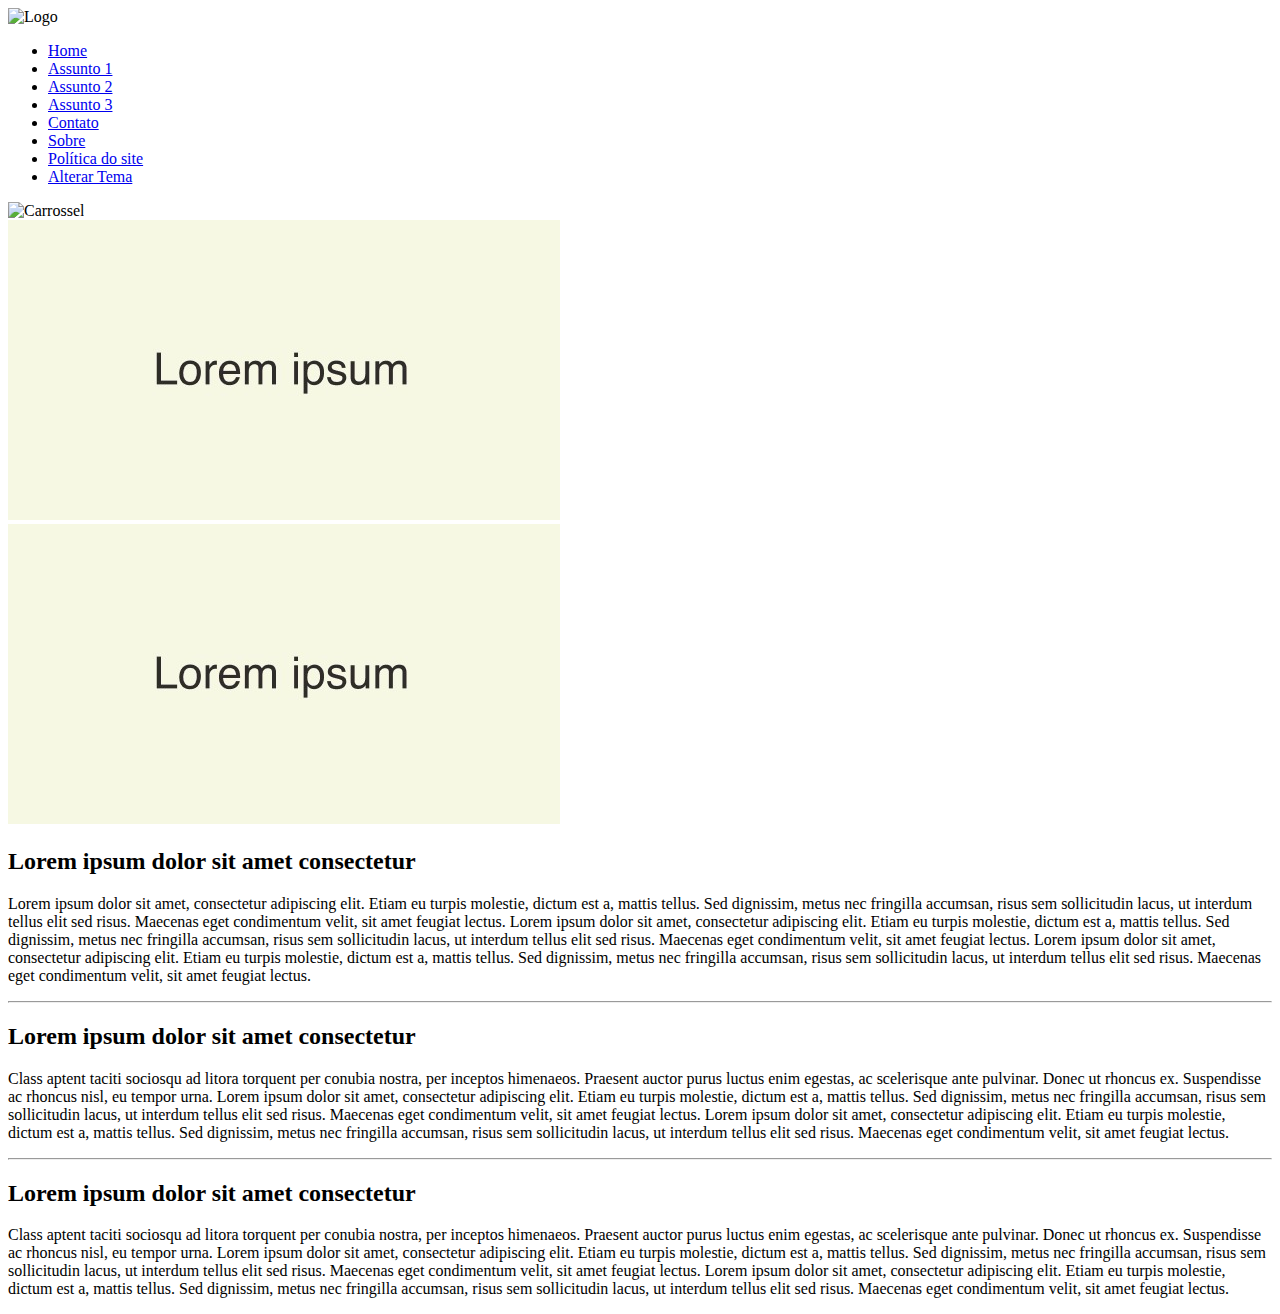
==== assunto.html @ 57b39c84 "Inserir arquivos para slider" ====
<!DOCTYPE html>
<html lang="pt-BR">

<head>
    <meta charset="UTF-8">
    <meta name="viewport" content="width=device-width, initial-scale=1.0">
    <title>Assunto</title>
    <link rel="stylesheet" href="css/reset.css">
    <link href="https://fonts.googleapis.com/css2?family=Judson:ital,wght@0,400;0,700;1,400&family=Lobster&family=Playfair+Display:ital,wght@0,400..900;1,400..900&display=swap" rel="stylesheet">
    <link rel="stylesheet" href="./css/stylesheets1.css">
    <link rel="stylesheet" href="css/menu.css">
    <link rel="stylesheet" href="css/slider.css">
    
    <script src="js/header.js"></script>
</head>

<body class="body-cont">
    <section>
        <div class="carrossel"><img src="imgs/Carrossel.png" alt="Carrossel">
        </div>

        <div class="content-cont">
            <!-- Coluna esquerda -->
            <div class="coluna-esq-cont">
                <div class="box-cont"><img src="imgs/lorem.jpeg" alt="Imagem principal"></div>
                <div class="box-cont"><img src="imgs/lorem.jpeg" alt="Imagem principal"></div>
            </div>

            <!-- Coluna direita -->
            <div class="coluna-dir-cont">
                <h2>Lorem ipsum dolor sit amet consectetur</h2>
                <p>
                    Lorem ipsum dolor sit amet, consectetur adipiscing elit. Etiam eu turpis molestie, dictum est a,
                    mattis
                    tellus.
                    Sed dignissim, metus nec fringilla accumsan, risus sem sollicitudin lacus, ut interdum tellus elit
                    sed
                    risus.
                    Maecenas eget condimentum velit, sit amet feugiat lectus.
                    Lorem ipsum dolor sit amet, consectetur adipiscing elit. Etiam eu turpis molestie, dictum est a,
                    mattis
                    tellus.
                    Sed dignissim, metus nec fringilla accumsan, risus sem sollicitudin lacus, ut interdum tellus elit
                    sed
                    risus.
                    Maecenas eget condimentum velit, sit amet feugiat lectus.
                    Lorem ipsum dolor sit amet, consectetur adipiscing elit. Etiam eu turpis molestie, dictum est a,
                    mattis
                    tellus.
                    Sed dignissim, metus nec fringilla accumsan, risus sem sollicitudin lacus, ut interdum tellus elit
                    sed
                    risus.
                    Maecenas eget condimentum velit, sit amet feugiat lectus.
                </p>

                <hr>

                <h2>Lorem ipsum dolor sit amet consectetur</h2>
                <p>
                    Class aptent taciti sociosqu ad litora torquent per conubia nostra, per inceptos himenaeos. Praesent
                    auctor purus
                    luctus enim egestas, ac scelerisque ante pulvinar. Donec ut rhoncus ex. Suspendisse ac rhoncus nisl,
                    eu
                    tempor urna.
                    Lorem ipsum dolor sit amet, consectetur adipiscing elit. Etiam eu turpis molestie, dictum est a,
                    mattis
                    tellus.
                    Sed dignissim, metus nec fringilla accumsan, risus sem sollicitudin lacus, ut interdum tellus elit
                    sed
                    risus.
                    Maecenas eget condimentum velit, sit amet feugiat lectus.
                    Lorem ipsum dolor sit amet, consectetur adipiscing elit. Etiam eu turpis molestie, dictum est a,
                    mattis
                    tellus.
                    Sed dignissim, metus nec fringilla accumsan, risus sem sollicitudin lacus, ut interdum tellus elit
                    sed
                    risus.
                    Maecenas eget condimentum velit, sit amet feugiat lectus.
                </p>
                <hr>

                <h2>Lorem ipsum dolor sit amet consectetur</h2>
                <p>
                    Class aptent taciti sociosqu ad litora torquent per conubia nostra, per inceptos himenaeos. Praesent
                    auctor purus
                    luctus enim egestas, ac scelerisque ante pulvinar. Donec ut rhoncus ex. Suspendisse ac rhoncus nisl,
                    eu
                    tempor urna.
                    Lorem ipsum dolor sit amet, consectetur adipiscing elit. Etiam eu turpis molestie, dictum est a,
                    mattis
                    tellus.
                    Sed dignissim, metus nec fringilla accumsan, risus sem sollicitudin lacus, ut interdum tellus elit
                    sed
                    risus.
                    Maecenas eget condimentum velit, sit amet feugiat lectus.
                    Lorem ipsum dolor sit amet, consectetur adipiscing elit. Etiam eu turpis molestie, dictum est a,
                    mattis
                    tellus.
                    Sed dignissim, metus nec fringilla accumsan, risus sem sollicitudin lacus, ut interdum tellus elit
                    sed
                    risus.
                    Maecenas eget condimentum velit, sit amet feugiat lectus.
                </p>
            </div>
        </div>
        </div>
    </section>

    <script src="js/slider.js"></script>
    <script src="js/script.js"></script>
</body>

</html>
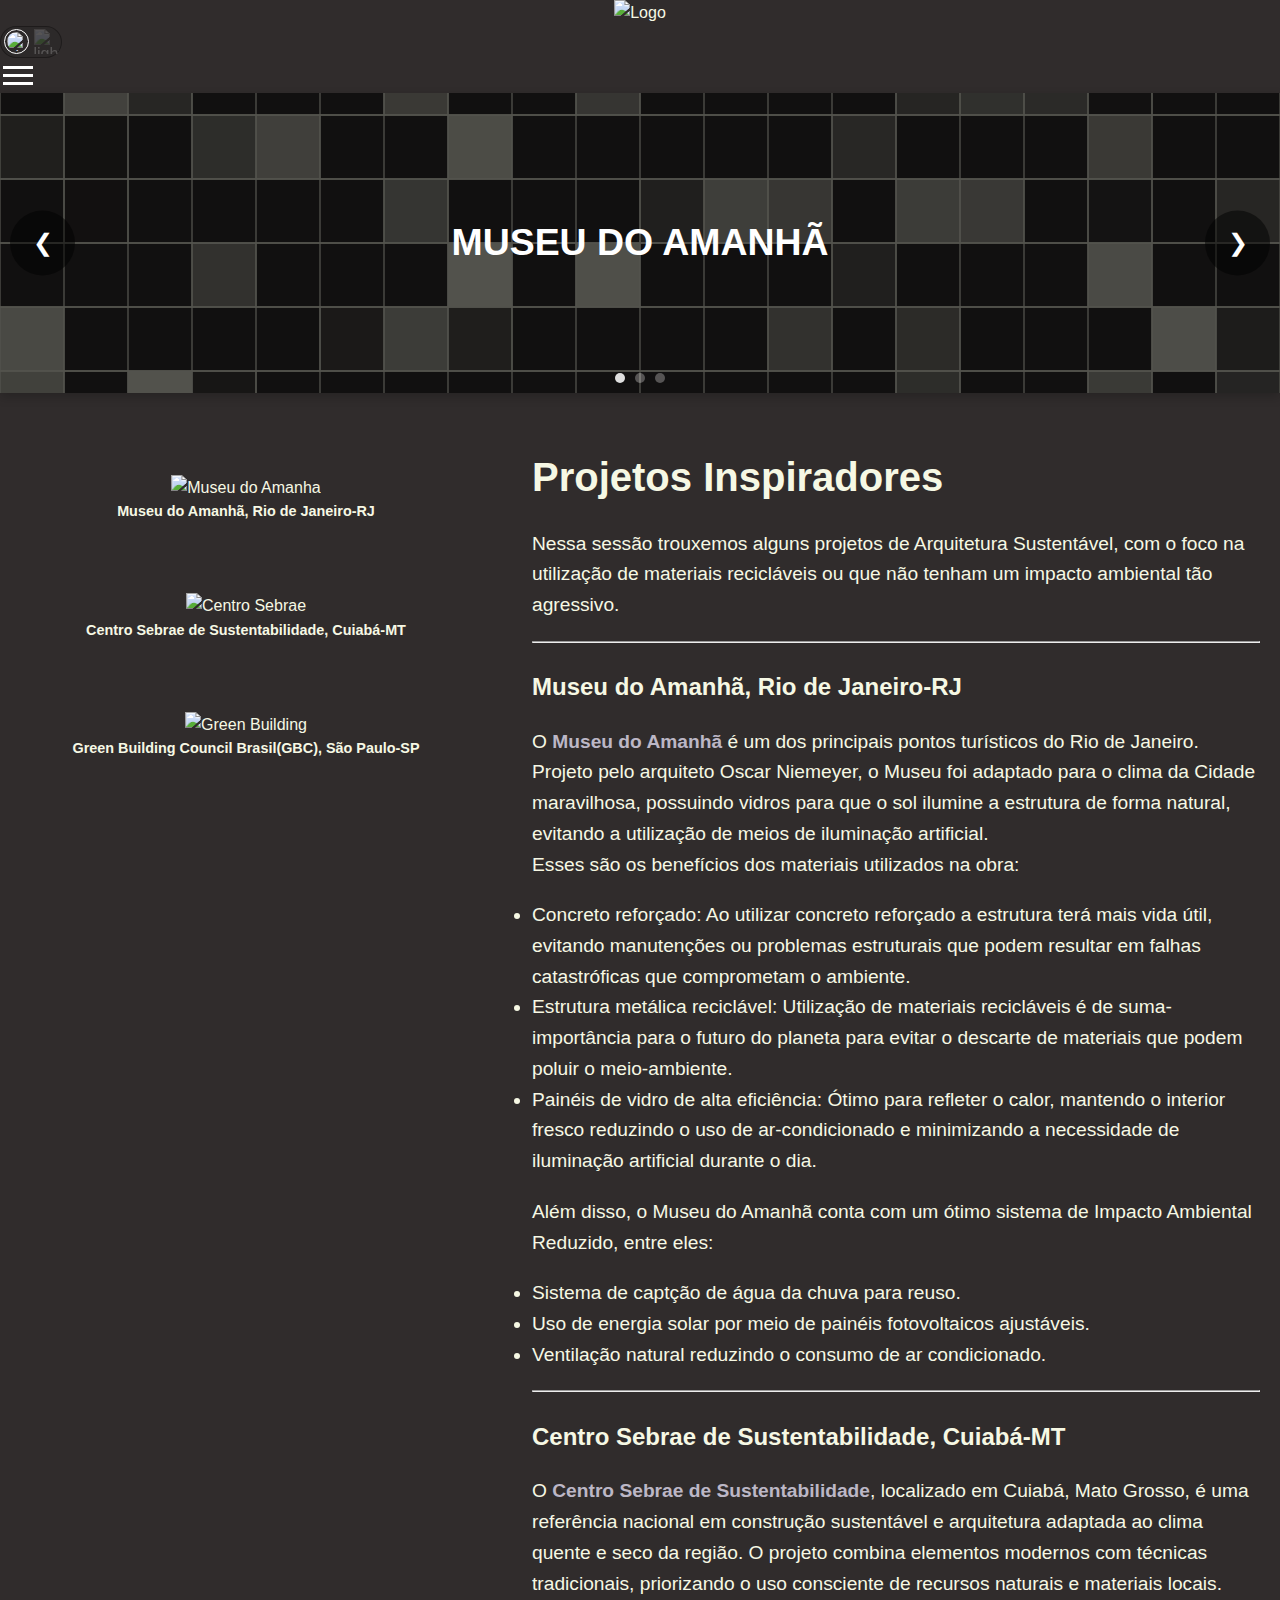
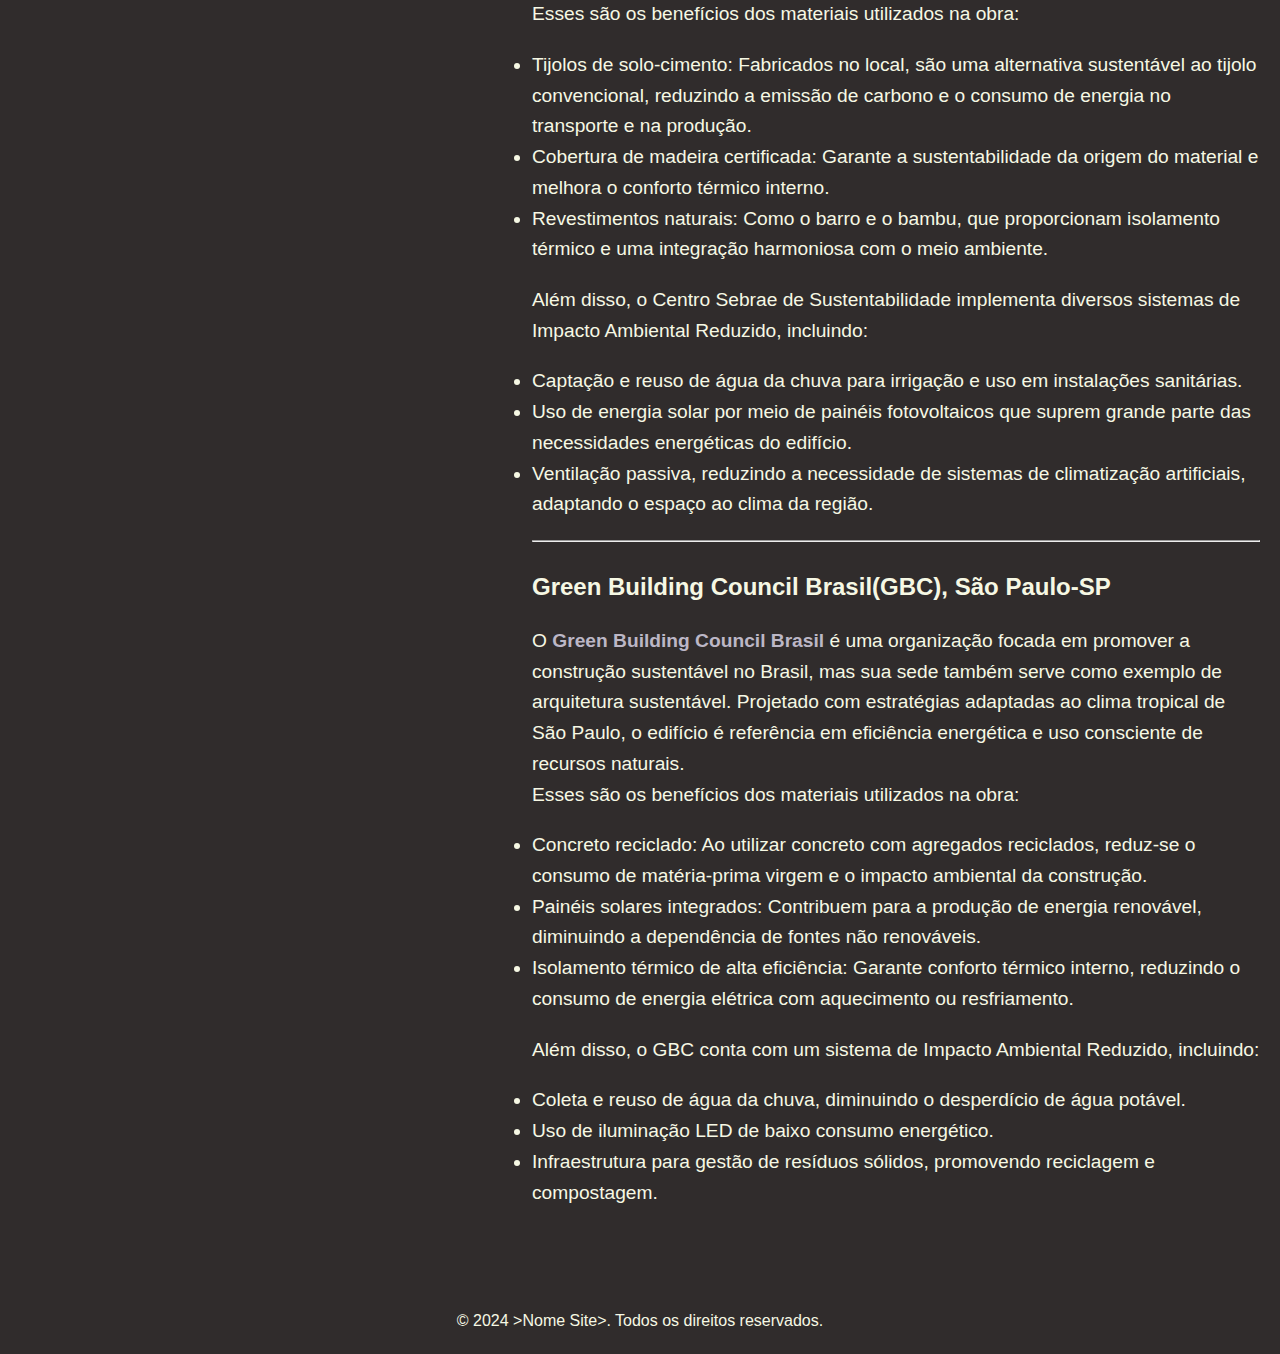
==== commit 236e094b: "ajustes slides" ====
--- a/assunto.html
+++ b/assunto.html
@@ -4,7 +4,7 @@
 <head>
     <meta charset="UTF-8">
     <meta name="viewport" content="width=device-width, initial-scale=1.0">
-    <title>Assunto</title>
+    <title>Projetos Inspiradores</title>
     <link rel="stylesheet" href="css/reset.css">
     <link href="https://fonts.googleapis.com/css2?family=Judson:ital,wght@0,400;0,700;1,400&family=Lobster&family=Playfair+Display:ital,wght@0,400..900;1,400..900&display=swap" rel="stylesheet">
     <link rel="stylesheet" href="./css/stylesheets1.css">
@@ -16,90 +16,116 @@
 
 <body class="body-cont">
     <section>
-        <div class="carrossel"><img src="imgs/Carrossel.png" alt="Carrossel">
+        <div class="slider">
+            <div class="slides">
+                <div class="slide active slide-1">
+                    <a href="#museu-amanha" class="link-slide">
+                        <h3>Museu do Amanhã</h3>
+                    </a>
+                </div>
+                <div class="slide slide-2">
+                    <a href="#centro-sebrae" class="link-slide">
+                        <h3>Centro SEBRAE</h3>
+                    </a>
+                </div>
+                <div class="slide slide-3">
+                    <a href="#green-building" class="link-slide">
+                        <h3>Green Building</h3>
+                    </a>
+                </div>
+            </div>
+            <button class="prev" onclick="prevSlide()">❮</button>
+            <button class="next" onclick="nextSlide()">❯</button>
+            <div class="dots">
+                <span class="dot active" onclick="goToSlide(0)"></span>
+                <span class="dot" onclick="goToSlide(1)"></span>
+                <span class="dot" onclick="goToSlide(2)"></span>
+            </div>
         </div>
 
         <div class="content-cont">
             <!-- Coluna esquerda -->
             <div class="coluna-esq-cont">
-                <div class="box-cont"><img src="imgs/lorem.jpeg" alt="Imagem principal"></div>
-                <div class="box-cont"><img src="imgs/lorem.jpeg" alt="Imagem principal"></div>
+                <div class="box-cont">
+                    <img src="imgs/Museu_Do_amanha.jpg" alt="Museu do Amanha">
+                    <h6>Museu do Amanhã, Rio de Janeiro-RJ</h6>
+                </div>
+
+                <div class="box-cont">
+                    <img src="imgs/centro_sebrae.png" alt="Centro Sebrae">
+                    <h6>Centro Sebrae de Sustentabilidade, Cuiabá-MT</h6>
+                </div>
+
+                <div class="box-cont">
+                    <img src="imgs/GBC_Brasil.png" alt="Green Building">
+                    <h6>Green Building Council Brasil(GBC), São Paulo-SP</h6>
+                </div>
             </div>
 
             <!-- Coluna direita -->
             <div class="coluna-dir-cont">
-                <h2>Lorem ipsum dolor sit amet consectetur</h2>
+                <h1>Projetos Inspiradores</h1>
                 <p>
-                    Lorem ipsum dolor sit amet, consectetur adipiscing elit. Etiam eu turpis molestie, dictum est a,
-                    mattis
-                    tellus.
-                    Sed dignissim, metus nec fringilla accumsan, risus sem sollicitudin lacus, ut interdum tellus elit
-                    sed
-                    risus.
-                    Maecenas eget condimentum velit, sit amet feugiat lectus.
-                    Lorem ipsum dolor sit amet, consectetur adipiscing elit. Etiam eu turpis molestie, dictum est a,
-                    mattis
-                    tellus.
-                    Sed dignissim, metus nec fringilla accumsan, risus sem sollicitudin lacus, ut interdum tellus elit
-                    sed
-                    risus.
-                    Maecenas eget condimentum velit, sit amet feugiat lectus.
-                    Lorem ipsum dolor sit amet, consectetur adipiscing elit. Etiam eu turpis molestie, dictum est a,
-                    mattis
-                    tellus.
-                    Sed dignissim, metus nec fringilla accumsan, risus sem sollicitudin lacus, ut interdum tellus elit
-                    sed
-                    risus.
-                    Maecenas eget condimentum velit, sit amet feugiat lectus.
+                    Nessa sessão trouxemos alguns projetos de Arquitetura Sustentável, com o foco na utilização de materiais recicláveis ou que não tenham um 
+                    impacto ambiental tão agressivo. 
+                    <br>
                 </p>
 
                 <hr>
+                <br>
+                <div class="ancora-espaco"  id="museu-amanha"></div>
+                <h2>Museu do Amanhã, Rio de Janeiro-RJ</h2>
+                <p>
+                    O <a href="https://museudoamanha.org.br/">Museu do Amanhã</a> é um dos principais pontos turísticos do Rio de Janeiro. Projeto pelo arquiteto Oscar Niemeyer, o Museu foi adaptado para o clima da Cidade maravilhosa,
+                    possuindo vidros para que o sol ilumine a estrutura de forma natural, evitando a utilização de meios de iluminação artificial.<br>
+                    Esses são os benefícios dos materiais utilizados na obra:
+                    <li>Concreto reforçado: Ao utilizar concreto reforçado a estrutura terá mais vida útil, evitando manutenções ou problemas estruturais que podem resultar em falhas catastróficas que comprometam o ambiente.</li>
+                    <li>Estrutura metálica reciclável: Utilização de materiais recicláveis é de suma-importância para o futuro do planeta para evitar o descarte de materiais que podem poluir o meio-ambiente.</li>
+                    <li>Painéis de vidro de alta eficiência: Ótimo para refleter o calor, mantendo o interior fresco reduzindo o uso de ar-condicionado e minimizando a necessidade de iluminação artificial durante o dia.</li>
+                </p>
+                <p>
+                    Além disso, o Museu do Amanhã conta com um ótimo sistema de Impacto Ambiental Reduzido, entre eles:
+                    <li>Sistema de captção de água da chuva para reuso.</li>
+                    <li>Uso de energia solar por meio de painéis fotovoltaicos ajustáveis.</li>
+                    <li>Ventilação natural reduzindo o consumo de ar condicionado.</li>
+                </p>
 
-                <h2>Lorem ipsum dolor sit amet consectetur</h2>
+                <hr>
+                <br>
+                <div class="ancora-espaco"  id="centro-sebrae"></div>
+                <h2>Centro Sebrae de Sustentabilidade, Cuiabá-MT</h2>
+                <p> O <a href="https://sustentabilidade.sebrae.com.br/">Centro Sebrae de Sustentabilidade</a>, localizado em Cuiabá, Mato Grosso, é uma referência nacional em construção sustentável e arquitetura adaptada ao 
+                    clima quente e seco da região. O projeto combina elementos modernos com técnicas tradicionais, priorizando o uso consciente de recursos naturais e 
+                    materiais locais.<br> 
+                    Esses são os benefícios dos materiais utilizados na obra: 
+                    <li>Tijolos de solo-cimento: Fabricados no local, são uma alternativa sustentável ao tijolo convencional, reduzindo a emissão de carbono e o consumo de energia no transporte e na produção.</li>
+                    <li>Cobertura de madeira certificada: Garante a sustentabilidade da origem do material e melhora o conforto térmico interno.</li> 
+                    <li>Revestimentos naturais: Como o barro e o bambu, que proporcionam isolamento térmico e uma integração harmoniosa com o meio ambiente.</li> 
+                    </p>
                 <p>
-                    Class aptent taciti sociosqu ad litora torquent per conubia nostra, per inceptos himenaeos. Praesent
-                    auctor purus
-                    luctus enim egestas, ac scelerisque ante pulvinar. Donec ut rhoncus ex. Suspendisse ac rhoncus nisl,
-                    eu
-                    tempor urna.
-                    Lorem ipsum dolor sit amet, consectetur adipiscing elit. Etiam eu turpis molestie, dictum est a,
-                    mattis
-                    tellus.
-                    Sed dignissim, metus nec fringilla accumsan, risus sem sollicitudin lacus, ut interdum tellus elit
-                    sed
-                    risus.
-                    Maecenas eget condimentum velit, sit amet feugiat lectus.
-                    Lorem ipsum dolor sit amet, consectetur adipiscing elit. Etiam eu turpis molestie, dictum est a,
-                    mattis
-                    tellus.
-                    Sed dignissim, metus nec fringilla accumsan, risus sem sollicitudin lacus, ut interdum tellus elit
-                    sed
-                    risus.
-                    Maecenas eget condimentum velit, sit amet feugiat lectus.
+                    Além disso, o Centro Sebrae de Sustentabilidade implementa diversos sistemas de Impacto Ambiental Reduzido, incluindo: 
+                    <li>Captação e reuso de água da chuva para irrigação e uso em instalações sanitárias.</li> 
+                    <li>Uso de energia solar por meio de painéis fotovoltaicos que suprem grande parte das necessidades energéticas do edifício.</li> 
+                    <li>Ventilação passiva, reduzindo a necessidade de sistemas de climatização artificiais, adaptando o espaço ao clima da região.</li> 
                 </p>
+
                 <hr>
-
-                <h2>Lorem ipsum dolor sit amet consectetur</h2>
+                <br>
+                <div class="ancora-espaco" id="green-building"></div>
+                <h2>Green Building Council Brasil(GBC), São Paulo-SP</h2>
+                <p> 
+                    O <a href="https://www.gbcbrasil.org.br/">Green Building Council Brasil</a> é uma organização focada em promover a construção sustentável no Brasil, mas sua sede também serve como exemplo de arquitetura sustentável. 
+                    Projetado com estratégias adaptadas ao clima tropical de São Paulo, o edifício é referência em eficiência energética e uso consciente de recursos naturais.<br> 
+                    Esses são os benefícios dos materiais utilizados na obra: 
+                    <li>Concreto reciclado: Ao utilizar concreto com agregados reciclados, reduz-se o consumo de matéria-prima virgem e o impacto ambiental da construção.</li> 
+                    <li>Painéis solares integrados: Contribuem para a produção de energia renovável, diminuindo a dependência de fontes não renováveis.</li>
+                    <li>Isolamento térmico de alta eficiência: Garante conforto térmico interno, reduzindo o consumo de energia elétrica com aquecimento ou resfriamento.</li>
+                </p>
                 <p>
-                    Class aptent taciti sociosqu ad litora torquent per conubia nostra, per inceptos himenaeos. Praesent
-                    auctor purus
-                    luctus enim egestas, ac scelerisque ante pulvinar. Donec ut rhoncus ex. Suspendisse ac rhoncus nisl,
-                    eu
-                    tempor urna.
-                    Lorem ipsum dolor sit amet, consectetur adipiscing elit. Etiam eu turpis molestie, dictum est a,
-                    mattis
-                    tellus.
-                    Sed dignissim, metus nec fringilla accumsan, risus sem sollicitudin lacus, ut interdum tellus elit
-                    sed
-                    risus.
-                    Maecenas eget condimentum velit, sit amet feugiat lectus.
-                    Lorem ipsum dolor sit amet, consectetur adipiscing elit. Etiam eu turpis molestie, dictum est a,
-                    mattis
-                    tellus.
-                    Sed dignissim, metus nec fringilla accumsan, risus sem sollicitudin lacus, ut interdum tellus elit
-                    sed
-                    risus.
-                    Maecenas eget condimentum velit, sit amet feugiat lectus.
+                    Além disso, o GBC conta com um sistema de Impacto Ambiental Reduzido, incluindo: 
+                    <li>Coleta e reuso de água da chuva, diminuindo o desperdício de água potável.</li>
+                    <li>Uso de iluminação LED de baixo consumo energético.</li>
+                    <li>Infraestrutura para gestão de resíduos sólidos, promovendo reciclagem e compostagem.</li> 
                 </p>
             </div>
         </div>
@@ -110,4 +136,8 @@
     <script src="js/script.js"></script>
 </body>
 
+<footer>
+    <p>&copy; 2024 >Nome Site>. Todos os direitos reservados.</p>
+</footer>
+
 </html>--- a/css/stylesheets1.css
+++ b/css/stylesheets1.css
@@ -0,0 +1,447 @@
+* {
+    margin: 0;
+    padding: 0;
+    box-sizing: border-box;
+}
+
+/* Corpo e tipografia */
+body {
+    font-family: Helvetica, Arial, sans-serif;
+    line-height: 1.6;
+    color: #f6f8e4;
+    background-color: #302c2c;
+    transition: background-color 0.3s, color 0.3s;
+}
+
+h1 {
+  font-weight: bold;
+  font-size: 2rem;
+}
+
+
+small {
+  font-weight: 400;
+  font-size: 20px;
+}
+
+
+
+
+/* Sessão principal */
+.main-content {
+    display: flex;
+    justify-content: space-between;
+    padding: 40px;
+    gap: 20px;
+}
+
+.main-content .left-section iframe {
+  width: 100%;
+  height: 500px;
+  max-width: 1000px;
+}
+
+.main-content .left-section{
+  flex: 1;
+}
+
+.main-content .right-section {
+  max-width: 600px;
+  flex: 1;
+  padding-left: 20px;
+  margin-right: 50px;
+
+}
+
+.main-content h1 {
+    font-size: 2.5rem;
+    margin-bottom: 20px;
+}
+
+.main-content hr {
+    margin: 20px 0;
+    border: 1px solid #ddd;
+}
+
+.main-content p {
+    font-size: 1.2rem;
+    line-height: 1.6;
+}
+
+/* Sessão abaixo da principal */
+.additional-content {
+  display: flex;
+  flex-direction: column;
+  gap: 20px;
+  padding: 20px;
+}
+
+.upper-row,
+.lower-row {
+  display: flex;
+  gap: 20px;
+  width: 100%;
+}
+
+/* Proportions: Left column is smaller, Right column is 1.8x the width */
+.upper-left-column,
+.lower-left-column {
+  flex: 1;
+}
+
+.upper-right-column,
+.lower-right-column {
+  flex: 1.8;
+}
+
+/* Heights: Lower is 1.6x the height of the upper */
+.upper-left-column,
+.upper-right-column {
+  height: 35%; /* Define a base height */
+}
+
+.lower-left-column,
+.lower-right-column {
+  height: 56%; /* 1.6x the height of the upper */
+}
+
+/* Content Styling */
+.upper-left-column p,
+.lower-left-column p,
+.lower-right-column p {
+  text-align: justify;
+  line-height: 1.5;
+  padding: 10px;
+}
+
+.upper-right-column img,
+.lower-left-column img,
+.lower-right-column img {
+  width: 100%;
+  height: auto;
+  margin-bottom: 10px;
+}
+
+/* Rodapé */
+footer {
+    background-color: #302c2c;
+    color: #f6f8e4;
+    text-align: center;
+    padding: 20px;
+    margin-top: 40px;
+}
+
+/* Responsividade */
+
+  @media screen and (max-width: 768px) {
+    .main-content {
+        flex-direction: column;
+        padding: 20px;
+    }
+
+    .main-content .left-section iframe {
+        height: 300px;
+    }
+
+    .main-content .right-section {
+        margin-left: 0;
+        margin-right: 0;
+    }
+
+    .additional-content {
+        flex-direction: column;
+        padding: 20px;
+    }
+
+    .additional-content .left-column,
+    .additional-content .right-column {
+        width: 100%;
+        margin-bottom: 20px;
+    }
+}
+
+/* ------------------- ESTRUTURA Páginas de info -------------------------- */
+
+.body-info {
+    line-height: 1.6;
+    transition: background-color 0.3s, color 0.3s;
+    margin: 0;
+    font-family: Helvetica, Arial, sans-serif;
+    background-color: #302c2c;
+    justify-content: center;
+    align-items: center;
+    /* min-height: 100vh; */
+  }
+
+.container-info {
+    display: flex;
+    flex-direction: column;
+    justify-content: center;
+    width: 80%;
+    max-width: 600px;
+    min-height: calc(100vh - 150px);
+    margin: 50px auto;
+    overflow: hidden;
+  }
+  
+  .header-info {
+    background-color: #32523C;
+    color: white;
+    padding: 20px;
+    text-align: center;
+  }
+  
+  .content-info {
+    padding: 20px;
+    font-size: 16px;
+    line-height: 1.5;
+    color: #302c2c;
+    background-color: #BCB7C6;
+    box-shadow: 0 4px 6px rgba(0, 0, 0, 0.3);
+  }
+  .content-info h2 {
+    margin-top: 0;
+  }
+  .content-info h3 {
+    margin-top: 0;
+  }
+
+  form {
+    display: flex;
+    flex-direction: column;
+  }
+
+  label {
+    margin: 10px 0 5px;
+    font-weight: bold;
+  }
+
+  input, textarea {
+    width: 100%;
+    padding: 10px;
+    margin-bottom: 15px;
+    border: 1px solid #000000;
+    font-size: 14px;
+  }
+
+  textarea {
+    resize: vertical;
+    min-height: 100px;
+  }
+
+  button {
+    background-color: #32523C;
+    color: white;
+    padding: 10px;
+    border: none;
+    font-size: 16px;
+    cursor: pointer;
+  }
+
+  button:hover {
+    background-color: #444;
+  }
+
+ /* ------------- ESTRUTURA PÁGINAS DE ASSUNTO/CONTEUDO ------------------*/
+
+ .body-cont {
+    font-family: Helvetica, Arial, sans-serif;
+    line-height: 1.6;
+    color: #f6f8e4;
+    background-color: #302c2c;
+    transition: background-color 0.3s, color 0.3s;
+    margin: 0;
+    padding: 0;
+    justify-content: center;
+    align-items: center; 
+    min-height: 100vh;
+}
+  .container-cont {
+    width: 90%;
+    max-width: 1200px;
+    margin: 0;
+  }
+  
+  .carrossel {
+    width: 100%;
+    height: 400px;
+    margin-bottom: 20px;
+    overflow: hidden; 
+    display: flex;
+    justify-content: center;
+    align-items: center;
+  }
+  
+  .carrossel img {
+    width: 100%;
+    height: 100%;
+    object-fit: cover; 
+    display: block; 
+    margin-left: 5%;
+    margin-right: 5%;
+}
+  .content-cont {
+    display: flex;
+    gap: 20px;
+  }
+  
+  /* Coluna esquerda */
+  .coluna-esq-cont {
+    margin-left: 5%;
+    margin-right: 5%;
+    flex: 1;
+    display: flex;
+    flex-direction: column;
+    gap: 20px;
+  }
+  
+  .box-cont {
+    text-align: center;
+  }
+
+  .box-cont img {
+    max-width: 100%;
+
+}
+  
+  /* Coluna direita */
+  .coluna-dir-cont {
+    flex: 2;
+    background-color: #302c2c;
+    padding: 20px;
+  }
+  
+  .coluna-dir-cont h2 {
+    color: #f6f8e4;
+  }
+  
+  .coluna-dir-cont p {
+    color: #f6f8e4;
+    line-height: 1.6;
+    margin-top: 20px;
+    margin-bottom: 20px;
+  }
+
+  /* ESTILIZAÇÃO Páginas de Assunto */
+
+  .coluna-esq-cont img{
+    margin-top: 50px;
+    height: 450px;
+    
+  }
+
+  .coluna-esq-cont h6{
+    font-size: 0.9em;
+  }
+
+  .coluna-dir-cont h1{
+    font-size: 2.5em;
+    font-weight: bold;
+  }
+
+  .coluna-dir-cont h2{
+    font-size: 1.5em;
+    font-weight: bold;
+  }
+
+  .coluna-dir-cont h3{
+    font-size: 1.3em;
+    font-weight: bold;
+  }
+
+  .coluna-dir-cont p{
+    font-size: 1.2em;
+  }
+
+  .coluna-dir-cont a,
+  .coluna-esq-cont a{
+    color: #BCB7C6;
+    font-weight: bold; 
+  }
+
+  .coluna-dir-cont li{
+    font-size: 1.2em;
+    list-style-type: disc;
+
+  }
+
+  /* ESTILIZAÇÃO DA TABELA NA PÁGINA DE TECNOLOGIA SUSTENTAVEL */
+
+  .sustainable-tech-table {
+    width: 100%;
+    border-collapse: collapse;
+    font-family: Arial, sans-serif;
+    text-align: left;
+    margin: 20px 0;
+    background-color: #302c2c;
+    color: #f6f8e4;
+}
+
+  .sustainable-tech-table thead th {
+    background-color: #32523C;
+    color: #f6f8e4;
+    padding: 12px;
+    font-weight: bold;
+    border-bottom: 2px solid #ddd;
+}
+
+  .sustainable-tech-table tbody td {
+    padding: 10px;
+    border-bottom: 1px solid #ddd;
+}
+
+  .sustainable-tech-table tbody tr:nth-child(even) {
+    background-color: #444;
+}
+
+  .sustainable-tech-table tbody tr:hover {
+    background-color: #555;
+}
+
+/* responsividade */
+
+@media (max-width: 768px) {
+  .content-cont {
+    flex-direction: column;
+    gap: 10px;
+  }
+
+  .carrossel img {
+    width: 100%;
+    height: auto;
+  }
+
+  .coluna-esq-cont, .coluna-dir-cont {
+    flex: 1;
+  }
+
+  .coluna-esq-cont img {
+    width: 100%;
+    height: auto;
+  }
+}
+
+@media (max-width: 480px) {
+  .coluna-dir-cont h1 {
+    font-size: 1.8em;
+  }
+
+  .coluna-dir-cont h2 {
+    font-size: 1.2em;
+  }
+
+  .coluna-dir-cont p {
+    font-size: 1em;
+  }
+
+  .coluna-esq-cont img {
+    height: 300px; /* Ajuste a altura da imagem em telas menores */
+  }
+}
+
+.ancora-espaco{
+  position: relative;
+  top:-100px;
+  height: 0;
+  visibility: hidden;
+}--- a/css/menu.css
+++ b/css/menu.css
@@ -0,0 +1,231 @@
+*{
+    text-decoration: none;
+    list-style: none;
+}
+html{
+    overflow-x: hidden !important;
+    scroll-padding-top: 100px !important;
+}
+:root{
+    --branco: #f6f8e4;
+    --preto: #302c2c;
+}
+.header{
+    display: flex;
+    justify-content: space-between;
+    align-items: center;
+    background-color: var(--preto);
+}
+.menu{
+    background-color: var(--preto);
+    background-size:cover;
+    background-position: center;;
+    display: flex;
+    opacity: 0 !important;
+    pointer-events:none;
+    justify-content: center;
+    align-items: center;
+    position: absolute;
+    left:0;
+    top:0;
+    width: 100vw;
+    height: 100vh;
+    max-width: 100%;
+    padding:3rem;
+    transition: .5s ease;
+    z-index: 9999;
+}
+.menu::before{
+    content: '';
+    position: absolute;
+    top:0;
+    left:0;
+    width: inherit;
+    height: inherit;
+    background:url(https://images.unsplash.com/photo-1491895200222-0fc4a4c35e18?q=80&w=1974&auto=format&fit=crop&ixlib=rb-4.0.3&ixid=M3wxMjA3fDB8MHxwaG90by1wYWdlfHx8fGVufDB8fHx8fA%3D%3D);
+    z-index: 99998 !important;
+    opacity: 0.1;
+}
+.menu ul{
+    display: flex;
+    flex-direction: column;
+    align-items: center;
+    width: 100%;
+    z-index: 99999;
+}
+.menu ul li a{
+    /* position: absolute; */
+    top:0; 
+    left:0;
+    font-family: "Helvetica", sans-serif;
+    font-weight: 600;
+    font-size:2rem;
+    text-align: center;
+    text-transform: uppercase;
+    transition: .5s ease;
+    color: var(--branco);
+}
+.menu ul li a:hover{
+    transform:scale(1.2);
+}
+.menu ul li{
+    display: flex;
+    max-width: 500px;
+    white-space: nowrap;
+    position: relative;
+}
+.menu ul li a::before{
+    content: '';
+    position: absolute;
+    left:-25px;
+    top:calc(50% - 2px);
+    width: 5px;
+    height: 5px;
+    border-radius:5px;
+    background:transparent;
+    transition: .5s ease-in-out;
+}
+.menu ul li:hover a::before{
+    background-color: white;
+    width:2px;
+    height: 100%;
+    border-radius:30px;
+    left:-10px;
+    top: 0;
+}
+.logo{
+    display: flex;
+    justify-content: center;
+    align-items: center;
+}
+.nome-logo{
+    text-transform: uppercase;
+    font-size:20px;
+    color:var(--preto);
+    padding:5px 10px;
+    background-color: var(--branco);
+    line-height: 20px;
+    margin-left:5px
+  }
+
+.header a{
+    color: var(--white)
+}
+.switch-logo{
+    background:var(--preto);
+    color: var(--white);
+}
+.toggle-menu{
+    display: flex;
+    flex-direction: column;
+    justify-content: center;
+    gap:5px;
+    align-items: center;
+    /* position: absolute; */
+    top:calc(17px);
+    right:50px;
+    cursor: pointer;
+    height:35px;
+    width:35px;
+    z-index: 99999;
+}
+.visible-menu{
+    
+    pointer-events: initial;
+    opacity: 1 !important
+}
+.bar{
+    position: relative;
+    width:30px;
+    height: 3px;
+    background-color: white;
+    transition:.5s ease
+}
+.middle-bar{
+    background:transparent !important
+}
+.top-bar{
+    position: absolute;
+    transform: rotate(45deg);
+    
+}
+.bottom-bar{
+    position: absolute;
+    transform: rotate(-45deg);
+    
+}
+.toggle_icon{
+    background:#ffffff22;
+    border-radius:100%;
+    width:50px;
+    height: 50px;;
+}
+.header{
+    padding: 1rem 3rem !important;
+    box-sizing: border-box;
+}
+.header nav{
+    display: flex;
+    gap: 1rem;
+}
+.fixed-height{
+    display: none;
+    height: 150px;
+    background-color: tomato;;
+}
+.sticky-header{
+    position:fixed;
+    width:100%;
+    top: 0;
+    transition:0s;
+}
+.theme-switch{
+    width: 30px;
+    height :30px;
+    border: 50%;
+    padding:15px 30px;
+    background-color: #00000011;
+    display: flex;
+    justify-content: center;
+    align-items: center;
+    gap: 5px;;
+    /* position: absolute; */
+    top:calc(18px);
+    right:125px;
+    border:1px solid #00000055;
+    border-radius:20px;
+}
+.night-mode, .light-mode{
+    transition: .5s ease;
+}
+.theme-active.night-mode{
+    border:1px solid white;
+    border-radius:100%;
+    opacity: 1;
+    padding:2px;
+}
+.theme-active.light-mode{
+    background:var(--preto);
+    border-radius:100%;
+    padding:2px
+}
+.theme-desactive.night-mode{
+    filter: brightness(0) saturate(100%) invert(0%) sepia(14%) saturate(904%) hue-rotate(8deg) brightness(91%) contrast(103%);
+    opacity: 0.2;
+}
+.theme-desactive.light-mode{
+    opacity: 0.2;
+}
+.menu .footer-menu{
+    display: flex;
+    flex-direction: row;
+    justify-content: center;
+    gap: 2rem;
+    position: absolute;
+    bottom:25px;
+    border-top:1px solid var(--branco)
+}
+.menu .footer-menu a{
+    margin-top:25px;
+    font-size:1rem
+}--- a/css/slider.css
+++ b/css/slider.css
@@ -0,0 +1,117 @@
+
+.slider {
+    position: relative;
+    height: 300px;
+    margin: 0 auto;
+    margin-bottom:2rem;
+    overflow: hidden;
+    box-shadow: 0 4px 10px rgba(0, 0, 0, 0.2);
+}
+
+.slides {
+    display: flex;
+    align-items: center;
+    height: inherit;
+    margin: 0 auto;
+    transition: transform 0.5s ease-in-out;
+}
+.link-slide{
+    display: flex;
+    justify-content: center;
+    align-items: center;
+    position: relative;
+    width: 100%;
+    height: 100%;
+    color: white;
+    text-transform: uppercase;
+    font-weight: 600;
+    z-index: 2;
+}
+.slide::before{
+    content: '';
+    position: absolute;
+    width: 100%;
+    height: 100%;
+    background-size: cover;
+    background-position: center center;
+    background-repeat: repeat;
+    background-image: url("data:image/svg+xml;utf8,%3Csvg viewBox=%220 0 2000 1400%22 xmlns=%22http:%2F%2Fwww.w3.org%2F2000%2Fsvg%22%3E%3Cmask id=%22b%22 x=%220%22 y=%220%22 width=%222000%22 height=%221400%22%3E%3Cpath fill=%22url(%23a)%22 d=%22M0 0h2000v1400H0z%22%2F%3E%3C%2Fmask%3E%3Cpath fill=%22rgba(48%2C45%2C45%2C0.5)%22 d=%22M0 0h2000v1400H0z%22%2F%3E%3Cg style=%22transform-origin:center center%22 stroke=%22%23f5f7e4%22 stroke-width=%222%22 mask=%22url(%23b)%22%3E%3Cpath fill=%22none%22 d=%22M0 0h100v100H0zM100 0h100v100H100z%22%2F%3E%3Cpath fill=%22%23f5f7e4cb%22 d=%22M200 0h100v100H200z%22%2F%3E%3Cpath fill=%22none%22 d=%22M300 0h100v100H300zM400 0h100v100H400zM500 0h100v100H500zM600 0h100v100H600zM700 0h100v100H700z%22%2F%3E%3Cpath fill=%22%23f5f7e4f0%22 d=%22M800 0h100v100H800z%22%2F%3E%3Cpath fill=%22%23f5f7e40f%22 d=%22M900 0h100v100H900z%22%2F%3E%3Cpath fill=%22none%22 d=%22M1000 0h100v100h-100z%22%2F%3E%3Cpath fill=%22%23f5f7e438%22 d=%22M1100 0h100v100h-100z%22%2F%3E%3Cpath fill=%22none%22 d=%22M1200 0h100v100h-100zM1300 0h100v100h-100z%22%2F%3E%3Cpath fill=%22%23f5f7e4f4%22 d=%22M1400 0h100v100h-100z%22%2F%3E%3Cpath fill=%22none%22 d=%22M1500 0h100v100h-100zM1600 0h100v100h-100zM1700 0h100v100h-100z%22%2F%3E%3Cpath fill=%22%23f5f7e4d9%22 d=%22M1800 0h100v100h-100z%22%2F%3E%3Cpath fill=%22none%22 d=%22M1900 0h100v100h-100zM0 100h100v100H0zM100 100h100v100H100zM200 100h100v100H200zM300 100h100v100H300zM400 100h100v100H400z%22%2F%3E%3Cpath fill=%22%23f5f7e42a%22 d=%22M500 100h100v100H500z%22%2F%3E%3Cpath fill=%22%23f5f7e4bc%22 d=%22M600 100h100v100H600z%22%2F%3E%3Cpath fill=%22%23f5f7e44f%22 d=%22M700 100h100v100H700z%22%2F%3E%3Cpath fill=%22none%22 d=%22M800 100h100v100H800z%22%2F%3E%3Cpath fill=%22%23f5f7e41c%22 d=%22M900 100h100v100H900z%22%2F%3E%3Cpath fill=%22%23f5f7e4d7%22 d=%22M1000 100h100v100h-100z%22%2F%3E%3Cpath fill=%22%23f5f7e4cc%22 d=%22M1100 100h100v100h-100z%22%2F%3E%3Cpath fill=%22%23f5f7e4aa%22 d=%22M1200 100h100v100h-100z%22%2F%3E%3Cpath fill=%22%23f5f7e4d1%22 d=%22M1300 100h100v100h-100z%22%2F%3E%3Cpath fill=%22none%22 d=%22M1400 100h100v100h-100zM1500 100h100v100h-100z%22%2F%3E%3Cpath fill=%22%23f5f7e461%22 d=%22M1600 100h100v100h-100z%22%2F%3E%3Cpath fill=%22none%22 d=%22M1700 100h100v100h-100zM1800 100h100v100h-100zM1900 100h100v100h-100zM0 200h100v100H0zM100 200h100v100H100zM200 200h100v100H200zM300 200h100v100H300zM400 200h100v100H400z%22%2F%3E%3Cpath fill=%22%23f5f7e43a%22 d=%22M500 200h100v100H500z%22%2F%3E%3Cpath fill=%22none%22 d=%22M600 200h100v100H600zM700 200h100v100H700zM800 200h100v100H800z%22%2F%3E%3Cpath fill=%22%23f5f7e474%22 d=%22M900 200h100v100H900z%22%2F%3E%3Cpath fill=%22none%22 d=%22M1000 200h100v100h-100zM1100 200h100v100h-100z%22%2F%3E%3Cpath fill=%22%23f5f7e44a%22 d=%22M1200 200h100v100h-100z%22%2F%3E%3Cpath fill=%22none%22 d=%22M1300 200h100v100h-100zM1400 200h100v100h-100zM1500 200h100v100h-100z%22%2F%3E%3Cpath fill=%22%23f5f7e4ca%22 d=%22M1600 200h100v100h-100z%22%2F%3E%3Cpath fill=%22none%22 d=%22M1700 200h100v100h-100z%22%2F%3E%3Cpath fill=%22%23f5f7e40e%22 d=%22M1800 200h100v100h-100z%22%2F%3E%3Cpath fill=%22%23f5f7e474%22 d=%22M1900 200h100v100h-100z%22%2F%3E%3Cpath fill=%22none%22 d=%22M0 300h100v100H0z%22%2F%3E%3Cpath fill=%22%23f5f7e47b%22 d=%22M100 300h100v100H100z%22%2F%3E%3Cpath fill=%22none%22 d=%22M200 300h100v100H200z%22%2F%3E%3Cpath fill=%22%23f5f7e4cb%22 d=%22M300 300h100v100H300z%22%2F%3E%3Cpath fill=%22%23f5f7e40f%22 d=%22M400 300h100v100H400z%22%2F%3E%3Cpath fill=%22none%22 d=%22M500 300h100v100H500z%22%2F%3E%3Cpath fill=%22%23f5f7e4fd%22 d=%22M600 300h100v100H600z%22%2F%3E%3Cpath fill=%22none%22 d=%22M700 300h100v100H700zM800 300h100v100H800zM900 300h100v100H900zM1000 300h100v100h-100z%22%2F%3E%3Cpath fill=%22%23f5f7e4dc%22 d=%22M1100 300h100v100h-100z%22%2F%3E%3Cpath fill=%22none%22 d=%22M1200 300h100v100h-100zM1300 300h100v100h-100zM1400 300h100v100h-100zM1500 300h100v100h-100zM1600 300h100v100h-100z%22%2F%3E%3Cpath fill=%22%23f5f7e41b%22 d=%22M1700 300h100v100h-100z%22%2F%3E%3Cpath fill=%22none%22 d=%22M1800 300h100v100h-100zM1900 300h100v100h-100zM0 400h100v100H0z%22%2F%3E%3Cpath fill=%22%23f5f7e4bd%22 d=%22M100 400h100v100H100z%22%2F%3E%3Cpath fill=%22%23f5f7e454%22 d=%22M200 400h100v100H200z%22%2F%3E%3Cpath fill=%22none%22 d=%22M300 400h100v100H300zM400 400h100v100H400zM500 400h100v100H500z%22%2F%3E%3Cpath fill=%22%23f5f7e49f%22 d=%22M600 400h100v100H600z%22%2F%3E%3Cpath fill=%22none%22 d=%22M700 400h100v100H700zM800 400h100v100H800z%22%2F%3E%3Cpath fill=%22%23f5f7e491%22 d=%22M900 400h100v100H900z%22%2F%3E%3Cpath fill=%22none%22 d=%22M1000 400h100v100h-100zM1100 400h100v100h-100zM1200 400h100v100h-100zM1300 400h100v100h-100z%22%2F%3E%3Cpath fill=%22%23f5f7e451%22 d=%22M1400 400h100v100h-100z%22%2F%3E%3Cpath fill=%22%23f5f7e47b%22 d=%22M1500 400h100v100h-100z%22%2F%3E%3Cpath fill=%22%23f5f7e466%22 d=%22M1600 400h100v100h-100z%22%2F%3E%3Cpath fill=%22%23f5f7e404%22 d=%22M1700 400h100v100h-100z%22%2F%3E%3Cpath fill=%22none%22 d=%22M1800 400h100v100h-100zM1900 400h100v100h-100z%22%2F%3E%3Cpath fill=%22%23f5f7e43a%22 d=%22M0 500h100v100H0z%22%2F%3E%3Cpath fill=%22%23f5f7e407%22 d=%22M100 500h100v100H100z%22%2F%3E%3Cpath fill=%22none%22 d=%22M200 500h100v100H200z%22%2F%3E%3Cpath fill=%22%23f5f7e46e%22 d=%22M300 500h100v100H300z%22%2F%3E%3Cpath fill=%22%23f5f7e4b6%22 d=%22M400 500h100v100H400z%22%2F%3E%3Cpath fill=%22none%22 d=%22M500 500h100v100H500zM600 500h100v100H600z%22%2F%3E%3Cpath fill=%22%23f5f7e4e5%22 d=%22M700 500h100v100H700z%22%2F%3E%3Cpath fill=%22none%22 d=%22M800 500h100v100H800zM900 500h100v100H900zM1000 500h100v100h-100zM1100 500h100v100h-100zM1200 500h100v100h-100z%22%2F%3E%3Cpath fill=%22%23f5f7e458%22 d=%22M1300 500h100v100h-100z%22%2F%3E%3Cpath fill=%22none%22 d=%22M1400 500h100v100h-100zM1500 500h100v100h-100zM1600 500h100v100h-100z%22%2F%3E%3Cpath fill=%22%23f5f7e49f%22 d=%22M1700 500h100v100h-100z%22%2F%3E%3Cpath fill=%22none%22 d=%22M1800 500h100v100h-100zM1900 500h100v100h-100zM0 600h100v100H0z%22%2F%3E%3Cpath fill=%22%23f5f7e403%22 d=%22M100 600h100v100H100z%22%2F%3E%3Cpath fill=%22none%22 d=%22M200 600h100v100H200zM300 600h100v100H300zM400 600h100v100H400zM500 600h100v100H500z%22%2F%3E%3Cpath fill=%22%23f5f7e48f%22 d=%22M600 600h100v100H600z%22%2F%3E%3Cpath fill=%22none%22 d=%22M700 600h100v100H700zM800 600h100v100H800zM900 600h100v100H900z%22%2F%3E%3Cpath fill=%22%23f5f7e43c%22 d=%22M1000 600h100v100h-100z%22%2F%3E%3Cpath fill=%22%23f5f7e4b1%22 d=%22M1100 600h100v100h-100z%22%2F%3E%3Cpath fill=%22%23f5f7e494%22 d=%22M1200 600h100v100h-100z%22%2F%3E%3Cpath fill=%22none%22 d=%22M1300 600h100v100h-100z%22%2F%3E%3Cpath fill=%22%23f5f7e4a9%22 d=%22M1400 600h100v100h-100z%22%2F%3E%3Cpath fill=%22%23f5f7e49b%22 d=%22M1500 600h100v100h-100z%22%2F%3E%3Cpath fill=%22none%22 d=%22M1600 600h100v100h-100z%22%2F%3E%3Cpath fill=%22%23f5f7e40b%22 d=%22M1700 600h100v100h-100z%22%2F%3E%3Cpath fill=%22none%22 d=%22M1800 600h100v100h-100z%22%2F%3E%3Cpath fill=%22%23f5f7e454%22 d=%22M1900 600h100v100h-100z%22%2F%3E%3Cpath fill=%22none%22 d=%22M0 700h100v100H0zM100 700h100v100H100zM200 700h100v100H200z%22%2F%3E%3Cpath fill=%22%23f5f7e47f%22 d=%22M300 700h100v100H300z%22%2F%3E%3Cpath fill=%22none%22 d=%22M400 700h100v100H400zM500 700h100v100H500zM600 700h100v100H600z%22%2F%3E%3Cpath fill=%22%23f5f7e4fe%22 d=%22M700 700h100v100H700z%22%2F%3E%3Cpath fill=%22none%22 d=%22M800 700h100v100H800z%22%2F%3E%3Cpath fill=%22%23f5f7e4f1%22 d=%22M900 700h100v100H900z%22%2F%3E%3Cpath fill=%22none%22 d=%22M1000 700h100v100h-100zM1100 700h100v100h-100zM1200 700h100v100h-100z%22%2F%3E%3Cpath fill=%22%23f5f7e43b%22 d=%22M1300 700h100v100h-100z%22%2F%3E%3Cpath fill=%22none%22 d=%22M1400 700h100v100h-100zM1500 700h100v100h-100zM1600 700h100v100h-100z%22%2F%3E%3Cpath fill=%22%23f5f7e4dd%22 d=%22M1700 700h100v100h-100z%22%2F%3E%3Cpath fill=%22none%22 d=%22M1800 700h100v100h-100zM1900 700h100v100h-100z%22%2F%3E%3Cpath fill=%22%23f5f7e4dc%22 d=%22M0 800h100v100H0z%22%2F%3E%3Cpath fill=%22none%22 d=%22M100 800h100v100H100zM200 800h100v100H200zM300 800h100v100H300zM400 800h100v100H400z%22%2F%3E%3Cpath fill=%22%23f5f7e425%22 d=%22M500 800h100v100H500z%22%2F%3E%3Cpath fill=%22%23f5f7e4a8%22 d=%22M600 800h100v100H600z%22%2F%3E%3Cpath fill=%22%23f5f7e435%22 d=%22M700 800h100v100H700z%22%2F%3E%3Cpath fill=%22none%22 d=%22M800 800h100v100H800zM900 800h100v100H900zM1000 800h100v100h-100zM1100 800h100v100h-100z%22%2F%3E%3Cpath fill=%22%23f5f7e47f%22 d=%22M1200 800h100v100h-100z%22%2F%3E%3Cpath fill=%22none%22 d=%22M1300 800h100v100h-100z%22%2F%3E%3Cpath fill=%22%23f5f7e468%22 d=%22M1400 800h100v100h-100z%22%2F%3E%3Cpath fill=%22none%22 d=%22M1500 800h100v100h-100zM1600 800h100v100h-100zM1700 800h100v100h-100z%22%2F%3E%3Cpath fill=%22%23f5f7e4ec%22 d=%22M1800 800h100v100h-100z%22%2F%3E%3Cpath fill=%22%23f5f7e430%22 d=%22M1900 800h100v100h-100z%22%2F%3E%3Cpath fill=%22%23f5f7e4bb%22 d=%22M0 900h100v100H0z%22%2F%3E%3Cpath fill=%22none%22 d=%22M100 900h100v100H100z%22%2F%3E%3Cpath fill=%22%23f5f7e4fd%22 d=%22M200 900h100v100H200z%22%2F%3E%3Cpath fill=%22%23f5f7e419%22 d=%22M300 900h100v100H300z%22%2F%3E%3Cpath fill=%22none%22 d=%22M400 900h100v100H400zM500 900h100v100H500zM600 900h100v100H600zM700 900h100v100H700zM800 900h100v100H800zM900 900h100v100H900zM1000 900h100v100h-100zM1100 900h100v100h-100zM1200 900h100v100h-100zM1300 900h100v100h-100z%22%2F%3E%3Cpath fill=%22%23f5f7e46f%22 d=%22M1400 900h100v100h-100z%22%2F%3E%3Cpath fill=%22none%22 d=%22M1500 900h100v100h-100zM1600 900h100v100h-100z%22%2F%3E%3Cpath fill=%22%23f5f7e4a1%22 d=%22M1700 900h100v100h-100z%22%2F%3E%3Cpath fill=%22none%22 d=%22M1800 900h100v100h-100z%22%2F%3E%3Cpath fill=%22%23f5f7e44f%22 d=%22M1900 900h100v100h-100z%22%2F%3E%3Cpath fill=%22%23f5f7e433%22 d=%22M0 1000h100v100H0z%22%2F%3E%3Cpath fill=%22%23f5f7e4c6%22 d=%22M100 1000h100v100H100z%22%2F%3E%3Cpath fill=%22%23f5f7e489%22 d=%22M200 1000h100v100H200z%22%2F%3E%3Cpath fill=%22none%22 d=%22M300 1000h100v100H300z%22%2F%3E%3Cpath fill=%22%23f5f7e4c4%22 d=%22M400 1000h100v100H400z%22%2F%3E%3Cpath fill=%22%23f5f7e4a3%22 d=%22M500 1000h100v100H500z%22%2F%3E%3Cpath fill=%22none%22 d=%22M600 1000h100v100H600z%22%2F%3E%3Cpath fill=%22%23f5f7e4f8%22 d=%22M700 1000h100v100H700z%22%2F%3E%3Cpath fill=%22none%22 d=%22M800 1000h100v100H800zM900 1000h100v100H900zM1000 1000h100v100h-100z%22%2F%3E%3Cpath fill=%22%23f5f7e4f0%22 d=%22M1100 1000h100v100h-100z%22%2F%3E%3Cpath fill=%22%23f5f7e420%22 d=%22M1200 1000h100v100h-100z%22%2F%3E%3Cpath fill=%22none%22 d=%22M1300 1000h100v100h-100zM1400 1000h100v100h-100z%22%2F%3E%3Cpath fill=%22%23f5f7e437%22 d=%22M1500 1000h100v100h-100z%22%2F%3E%3Cpath fill=%22none%22 d=%22M1600 1000h100v100h-100zM1700 1000h100v100h-100zM1800 1000h100v100h-100zM1900 1000h100v100h-100zM0 1100h100v100H0zM100 1100h100v100H100z%22%2F%3E%3Cpath fill=%22%23f5f7e4d1%22 d=%22M200 1100h100v100H200z%22%2F%3E%3Cpath fill=%22none%22 d=%22M300 1100h100v100H300zM400 1100h100v100H400zM500 1100h100v100H500z%22%2F%3E%3Cpath fill=%22%23f5f7e4b7%22 d=%22M600 1100h100v100H600z%22%2F%3E%3Cpath fill=%22none%22 d=%22M700 1100h100v100H700zM800 1100h100v100H800zM900 1100h100v100H900zM1000 1100h100v100h-100zM1100 1100h100v100h-100zM1200 1100h100v100h-100zM1300 1100h100v100h-100z%22%2F%3E%3Cpath fill=%22%23f5f7e424%22 d=%22M1400 1100h100v100h-100z%22%2F%3E%3Cpath fill=%22none%22 d=%22M1500 1100h100v100h-100zM1600 1100h100v100h-100zM1700 1100h100v100h-100zM1800 1100h100v100h-100zM1900 1100h100v100h-100zM0 1200h100v100H0zM100 1200h100v100H100zM200 1200h100v100H200zM300 1200h100v100H300zM400 1200h100v100H400zM500 1200h100v100H500zM600 1200h100v100H600zM700 1200h100v100H700z%22%2F%3E%3Cpath fill=%22%23f5f7e42c%22 d=%22M800 1200h100v100H800z%22%2F%3E%3Cpath fill=%22none%22 d=%22M900 1200h100v100H900zM1000 1200h100v100h-100zM1100 1200h100v100h-100z%22%2F%3E%3Cpath fill=%22%23f5f7e417%22 d=%22M1200 1200h100v100h-100z%22%2F%3E%3Cpath fill=%22%23f5f7e413%22 d=%22M1300 1200h100v100h-100z%22%2F%3E%3Cpath fill=%22none%22 d=%22M1400 1200h100v100h-100zM1500 1200h100v100h-100z%22%2F%3E%3Cpath fill=%22%23f5f7e476%22 d=%22M1600 1200h100v100h-100z%22%2F%3E%3Cpath fill=%22none%22 d=%22M1700 1200h100v100h-100zM1800 1200h100v100h-100zM1900 1200h100v100h-100zM0 1300h100v100H0z%22%2F%3E%3Cpath fill=%22%23f5f7e43c%22 d=%22M100 1300h100v100H100z%22%2F%3E%3Cpath fill=%22none%22 d=%22M200 1300h100v100H200zM300 1300h100v100H300zM400 1300h100v100H400z%22%2F%3E%3Cpath fill=%22%23f5f7e43a%22 d=%22M500 1300h100v100H500z%22%2F%3E%3Cpath fill=%22none%22 d=%22M600 1300h100v100H600zM700 1300h100v100H700zM800 1300h100v100H800zM900 1300h100v100H900zM1000 1300h100v100h-100z%22%2F%3E%3Cpath fill=%22%23f5f7e409%22 d=%22M1100 1300h100v100h-100z%22%2F%3E%3Cpath fill=%22none%22 d=%22M1200 1300h100v100h-100zM1300 1300h100v100h-100zM1400 1300h100v100h-100z%22%2F%3E%3Cpath fill=%22%23f5f7e40a%22 d=%22M1500 1300h100v100h-100z%22%2F%3E%3Cpath fill=%22%23f5f7e4b3%22 d=%22M1600 1300h100v100h-100z%22%2F%3E%3Cpath fill=%22%23f5f7e4d4%22 d=%22M1700 1300h100v100h-100z%22%2F%3E%3Cpath fill=%22none%22 d=%22M1800 1300h100v100h-100zM1900 1300h100v100h-100z%22%2F%3E%3C%2Fg%3E%3Cdefs%3E%3CradialGradient id=%22a%22%3E%3Cstop offset=%220%22 stop-color=%22%23fff%22%2F%3E%3Cstop offset=%221%22 stop-color=%22%23fff%22%2F%3E%3C%2FradialGradient%3E%3C%2Fdefs%3E%3C%2Fsvg%3E");
+    opacity: 0.3;
+    z-index: 1;
+}
+.slide::after{
+    content: '';
+    position: absolute;
+    width: 100%;
+    height: 100%;
+    background-color: #000000bb;
+}
+.slide {
+    display: flex;
+    justify-content: center;
+    align-items: center;
+    height: 100%;
+    min-width: 100%;
+    font-size: 2rem;
+    color: #fff;
+    text-align: center;
+    background-size: cover !important;
+}
+.slide-1{
+    background: url(../imgs/Museu_Do_amanha.jpg) center no-repeat;
+}
+.slide-2{
+    background: url(../imgs/centro_sebrae.png) center no-repeat;
+}
+.slide-3{
+    background: url(../imgs/GBC_Brasil.png) center no-repeat;
+}
+.slide img{
+    width: 100%;
+    height: 100%;
+    object-fit: cover;
+}
+.prev, .next {
+    position: absolute;
+    top: 50%;
+    width: 65px;
+    height: 65px;;
+    transform: translateY(-50%);
+    background: rgba(0, 0, 0, 0.5);
+    color: #fff;
+    border: none;
+    border-radius: 50%;
+    padding: 10px;
+    cursor: pointer;
+    font-size: 1.5rem;
+    z-index: 1000;
+}
+
+.prev {
+    left: 10px;
+}
+
+.next {
+    right: 10px;
+}
+
+.dots {
+    position: absolute;
+    bottom: 10px;
+    left: 50%;
+    transform: translateX(-50%);
+    display: flex;
+    gap: 10px;
+}
+
+.dot {
+    width: 10px;
+    height: 10px;
+    background: #ffffff55;
+    border-radius: 50%;
+    cursor: pointer;
+}
+
+.dot.active {
+    background: #fff;
+}
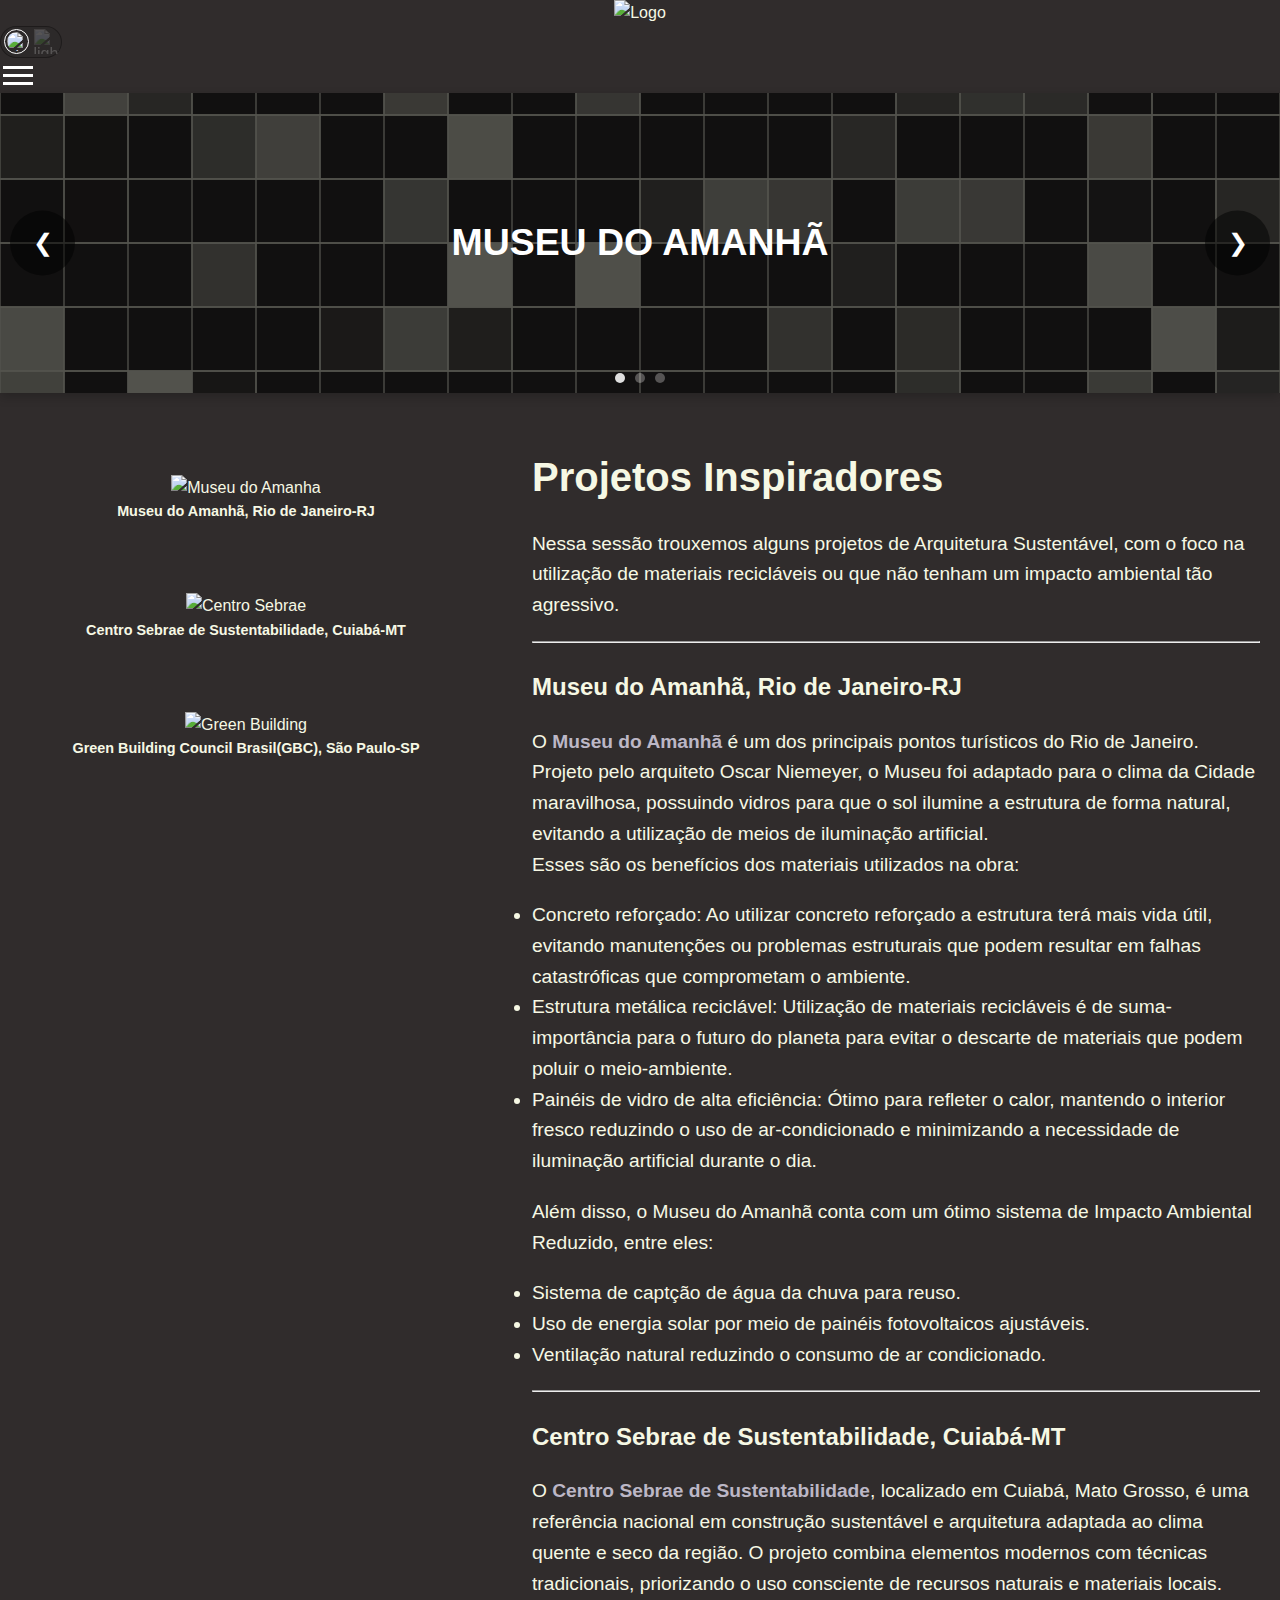
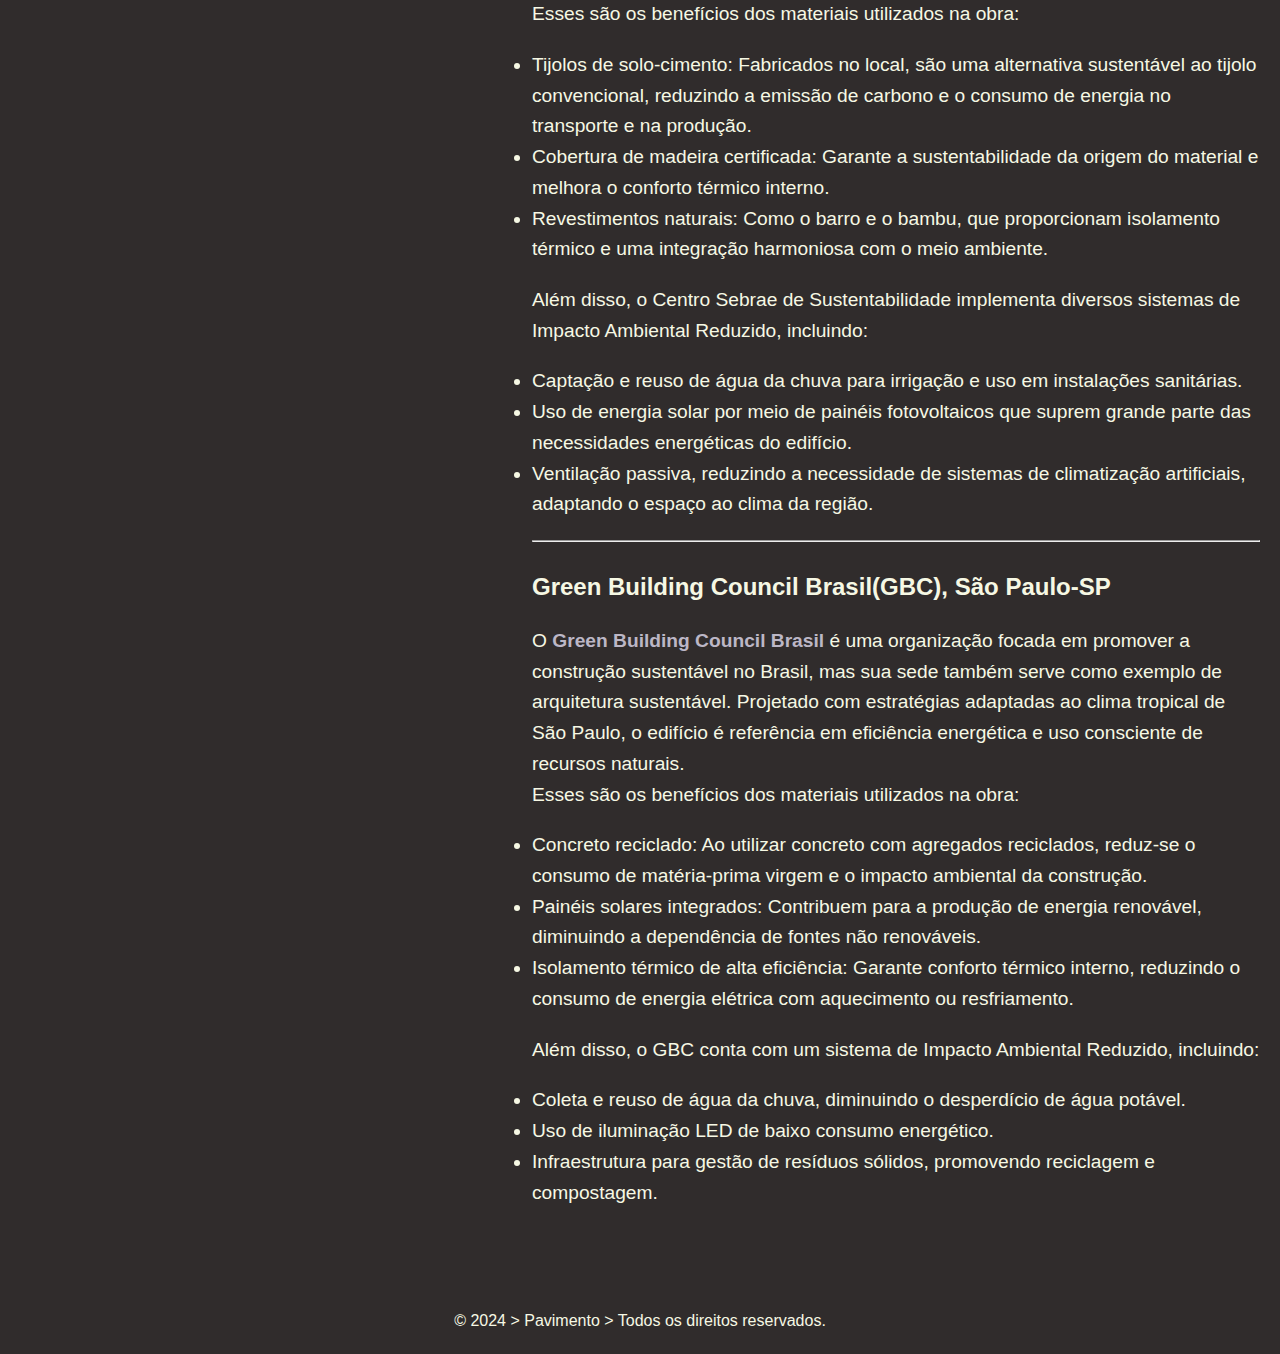
==== commit 793b26bb: "Favicon + ajustes" ====
--- a/assunto.html
+++ b/assunto.html
@@ -10,6 +10,7 @@
     <link rel="stylesheet" href="./css/stylesheets1.css">
     <link rel="stylesheet" href="css/menu.css">
     <link rel="stylesheet" href="css/slider.css">
+    <link rel="shortcut icon" href="imgs/favicon.png" type="image/x-icon">
     
     <script src="js/header.js"></script>
 </head>
@@ -137,7 +138,7 @@
 </body>
 
 <footer>
-    <p>&copy; 2024 >Nome Site>. Todos os direitos reservados.</p>
+    <p>&copy; 2024 > Pavimento > Todos os direitos reservados.</p>
 </footer>
 
 </html>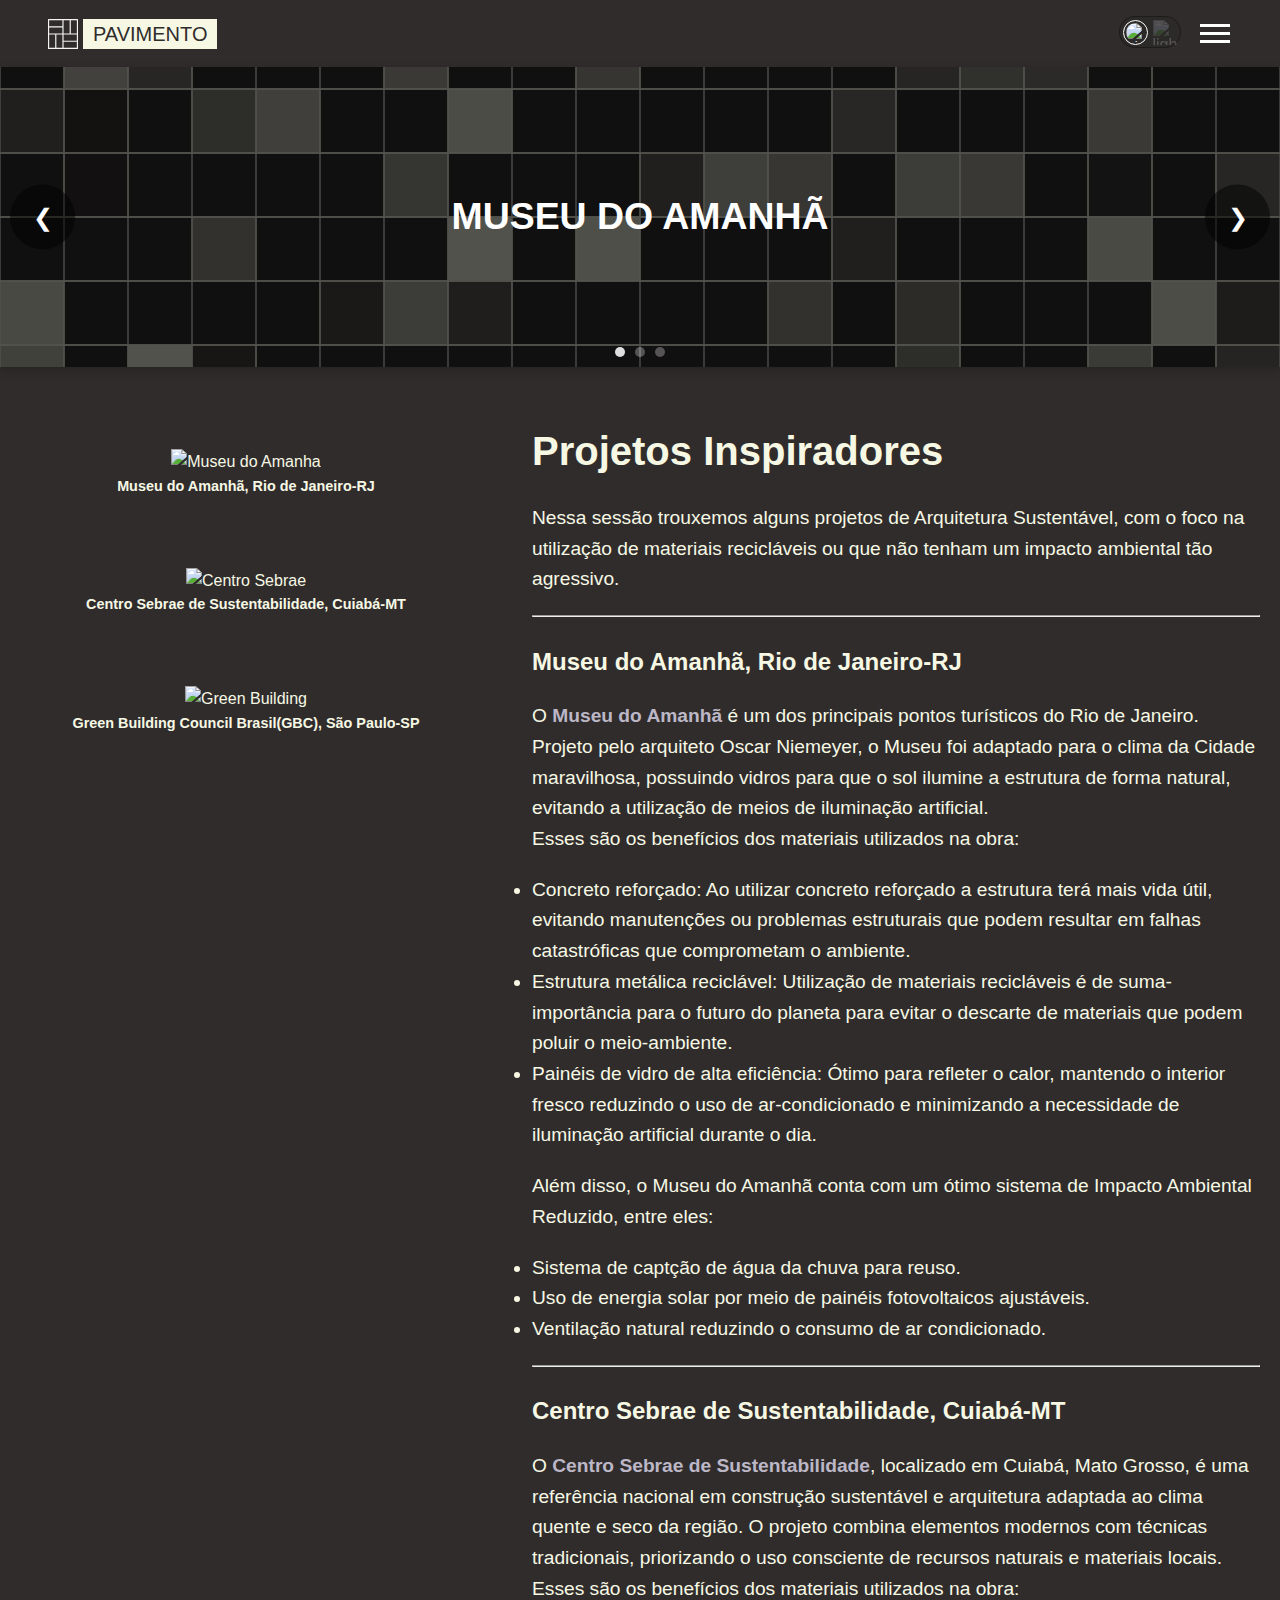
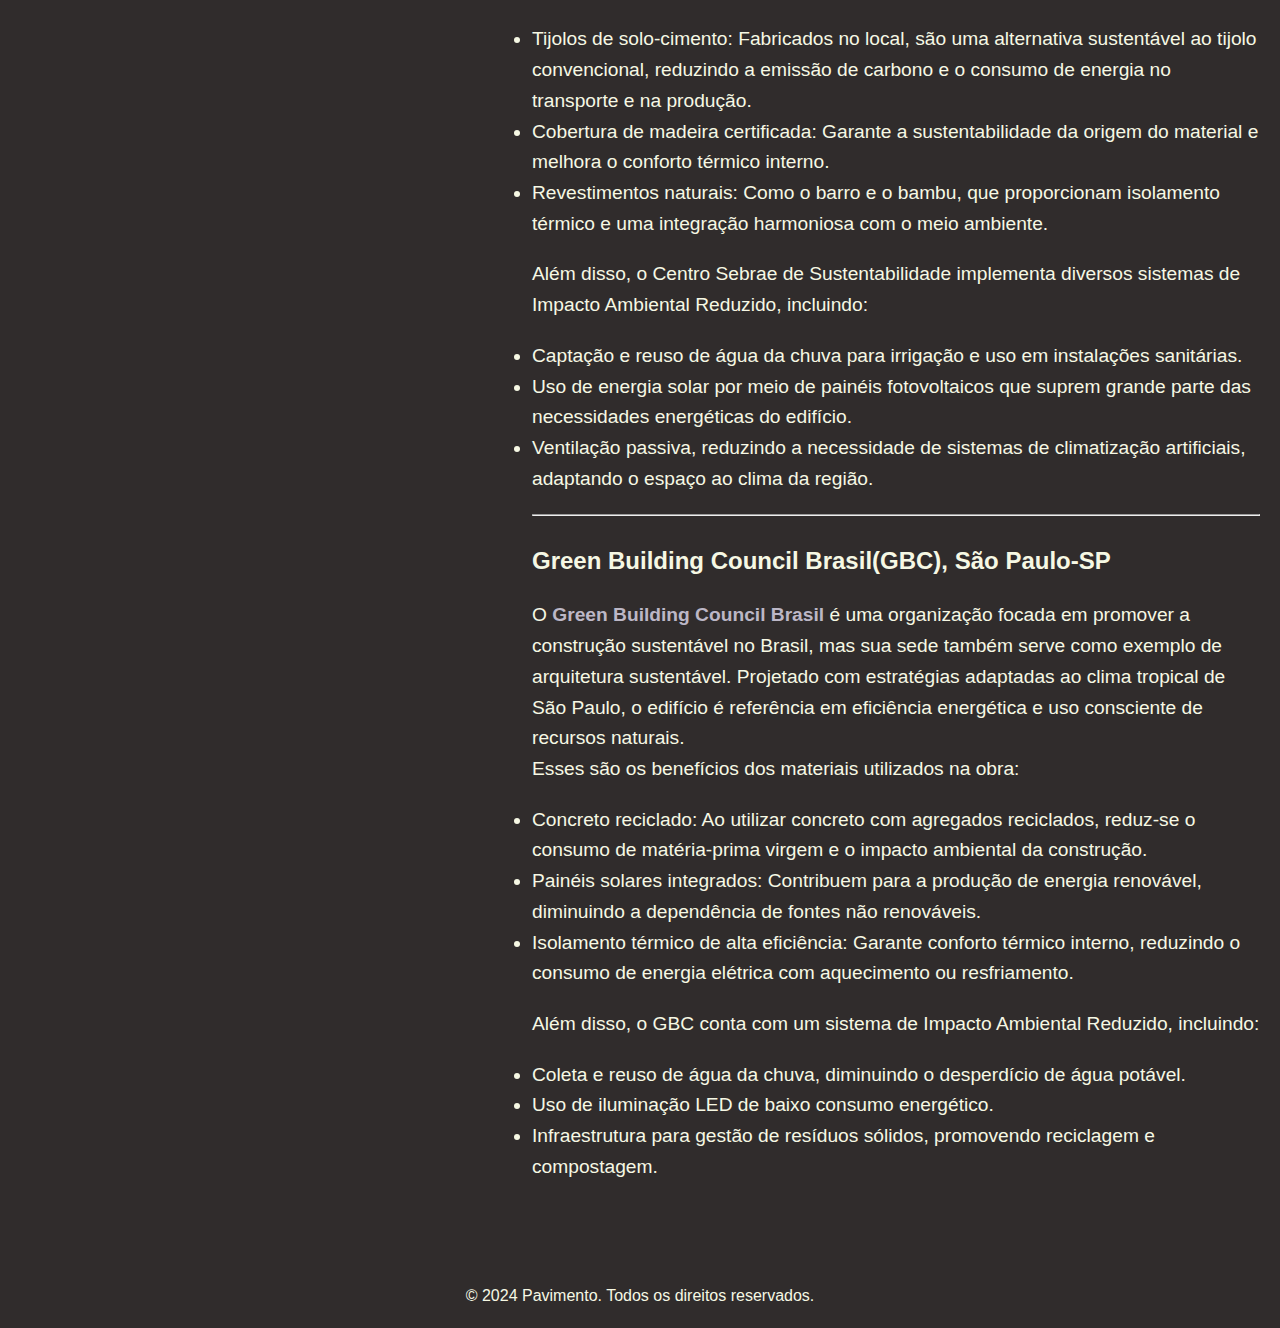
==== commit e3eb069d: "Merge branch 'main' of github.com:Gabrieow/Projeto-Dev-Web-A1" ====
--- a/assunto.html
+++ b/assunto.html
@@ -138,7 +138,7 @@
 </body>
 
 <footer>
-    <p>&copy; 2024 > Pavimento > Todos os direitos reservados.</p>
+        <p>&copy; 2024 Pavimento. Todos os direitos reservados.</p>
 </footer>
 
-</html>+</html>
--- a/css/stylesheets1.css
+++ b/css/stylesheets1.css
@@ -18,11 +18,21 @@
   font-size: 2rem;
 }
 
+h2 {
+  font-weight: 700;
+  font-size: 24px;
+}
+
+p {
+  font-weight: 500;
+  font-size: 16px;
+}
 
 small {
   font-weight: 400;
-  font-size: 20px;
-}
+  font-size: 16px;
+}
+
 
 
 
@@ -33,6 +43,8 @@
     justify-content: space-between;
     padding: 40px;
     gap: 20px;
+    margin-left: 40px;
+    margin-right: 40px;
 }
 
 .main-content .left-section iframe {
@@ -43,12 +55,13 @@
 
 .main-content .left-section{
   flex: 1;
+  padding-right: 32px;
 }
 
 .main-content .right-section {
   max-width: 600px;
   flex: 1;
-  padding-left: 20px;
+  padding-left: 32px;
   margin-right: 50px;
 
 }
@@ -60,12 +73,11 @@
 
 .main-content hr {
     margin: 20px 0;
-    border: 1px solid #ddd;
+    border: 1px solid #f6f8e4;
 }
 
 .main-content p {
-    font-size: 1.2rem;
-    line-height: 1.6;
+    line-height: 1.4;
 }
 
 /* Sessão abaixo da principal */
@@ -73,8 +85,11 @@
   display: flex;
   flex-direction: column;
   gap: 20px;
-  padding: 20px;
-}
+  padding: 40px;
+  margin-left: 40px;
+  margin-right: 40px;
+}
+
 
 .upper-row,
 .lower-row {
@@ -83,43 +98,61 @@
   width: 100%;
 }
 
-/* Proportions: Left column is smaller, Right column is 1.8x the width */
+.upper-row {
+  padding-bottom: 20px;
+  padding-top: 40px;
+}
+
+.lower-row {
+  padding-top: 20px;
+
+}
+
 .upper-left-column,
 .lower-left-column {
   flex: 1;
+  max-width: 40%;
+  padding-right: 32px;
 }
 
 .upper-right-column,
 .lower-right-column {
   flex: 1.8;
-}
-
-/* Heights: Lower is 1.6x the height of the upper */
+  padding-left: 32px;
+}
+
 .upper-left-column,
 .upper-right-column {
-  height: 35%; /* Define a base height */
+  max-height: 35%;
 }
 
 .lower-left-column,
 .lower-right-column {
-  height: 56%; /* 1.6x the height of the upper */
-}
-
-/* Content Styling */
-.upper-left-column p,
-.lower-left-column p,
+  max-height: 85%;
+}
+
+.upper-right-column hr {
+  margin: 32px 0;
+  border: 1px solid #f6f8e4;
+}
+
+.upper-right-column p,
 .lower-right-column p {
-  text-align: justify;
-  line-height: 1.5;
-  padding: 10px;
-}
-
-.upper-right-column img,
+  text-align: left;
+  line-height: 1.25;
+}
+
+.lower-right-column p {
+  padding-top: 32px;
+}
+
+
+.upper-left-column img,
 .lower-left-column img,
 .lower-right-column img {
   width: 100%;
   height: auto;
-  margin-bottom: 10px;
+  object-fit: cover;
 }
 
 /* Rodapé */
@@ -134,30 +167,73 @@
 /* Responsividade */
 
   @media screen and (max-width: 768px) {
-    .main-content {
-        flex-direction: column;
-        padding: 20px;
-    }
-
-    .main-content .left-section iframe {
-        height: 300px;
-    }
-
-    .main-content .right-section {
-        margin-left: 0;
-        margin-right: 0;
-    }
-
-    .additional-content {
-        flex-direction: column;
-        padding: 20px;
-    }
-
-    .additional-content .left-column,
-    .additional-content .right-column {
-        width: 100%;
-        margin-bottom: 20px;
-    }
+  .main-content {
+    flex-direction: column;
+    padding: 10px;
+    width: 100%;
+    box-sizing: border-box;
+  }
+
+  .main-content .left-section iframe {
+    width: 100%;
+    height: 300px;
+  }
+
+  .main-content .right-section {
+    margin: 0;
+    padding: 0;
+    text-align: justify;
+    width: 100%;
+  }
+
+  .main-content h1 {
+    font-size: 1.8rem;
+  }
+
+  .main-content p {
+    font-size: 1rem;
+    line-height: 1.5;
+  }
+
+  .additional-content {
+    gap: 10px;
+    width: 100%; 
+  }
+
+  .upper-row, .lower-row {
+    flex-direction: column;
+    width: 100%;
+  }
+
+  .upper-left-column, 
+  .upper-right-column, 
+  .lower-left-column, 
+  .lower-right-column {
+    width: 100%;
+    height: auto;
+  }
+
+  .upper-right-column img,
+  .lower-left-column img,
+  .lower-right-column img {
+    width: 100%;
+    height: auto;
+    object-fit: cover;
+  }
+
+  .upper-left-column,
+  .upper-right-column,
+  .lower-left-column,
+  .lower-right-column p {
+    margin-bottom: 20px;
+    width: 100%;
+  }
+
+  .lower-right-column {
+    display: flex;
+    flex-direction: column-reverse;
+    width: 100%;
+  }
 }
 
 /* ------------------- ESTRUTURA Páginas de info -------------------------- */
@@ -444,4 +520,4 @@
   top:-100px;
   height: 0;
   visibility: hidden;
-}+}
--- a/css/menu.css
+++ b/css/menu.css
@@ -43,6 +43,8 @@
     width: inherit;
     height: inherit;
     background:url(https://images.unsplash.com/photo-1491895200222-0fc4a4c35e18?q=80&w=1974&auto=format&fit=crop&ixlib=rb-4.0.3&ixid=M3wxMjA3fDB8MHxwaG90by1wYWdlfHx8fGVufDB8fHx8fA%3D%3D);
+    background-size:cover;
+    background-repeat: no-repeat;
     z-index: 99998 !important;
     opacity: 0.1;
 }
